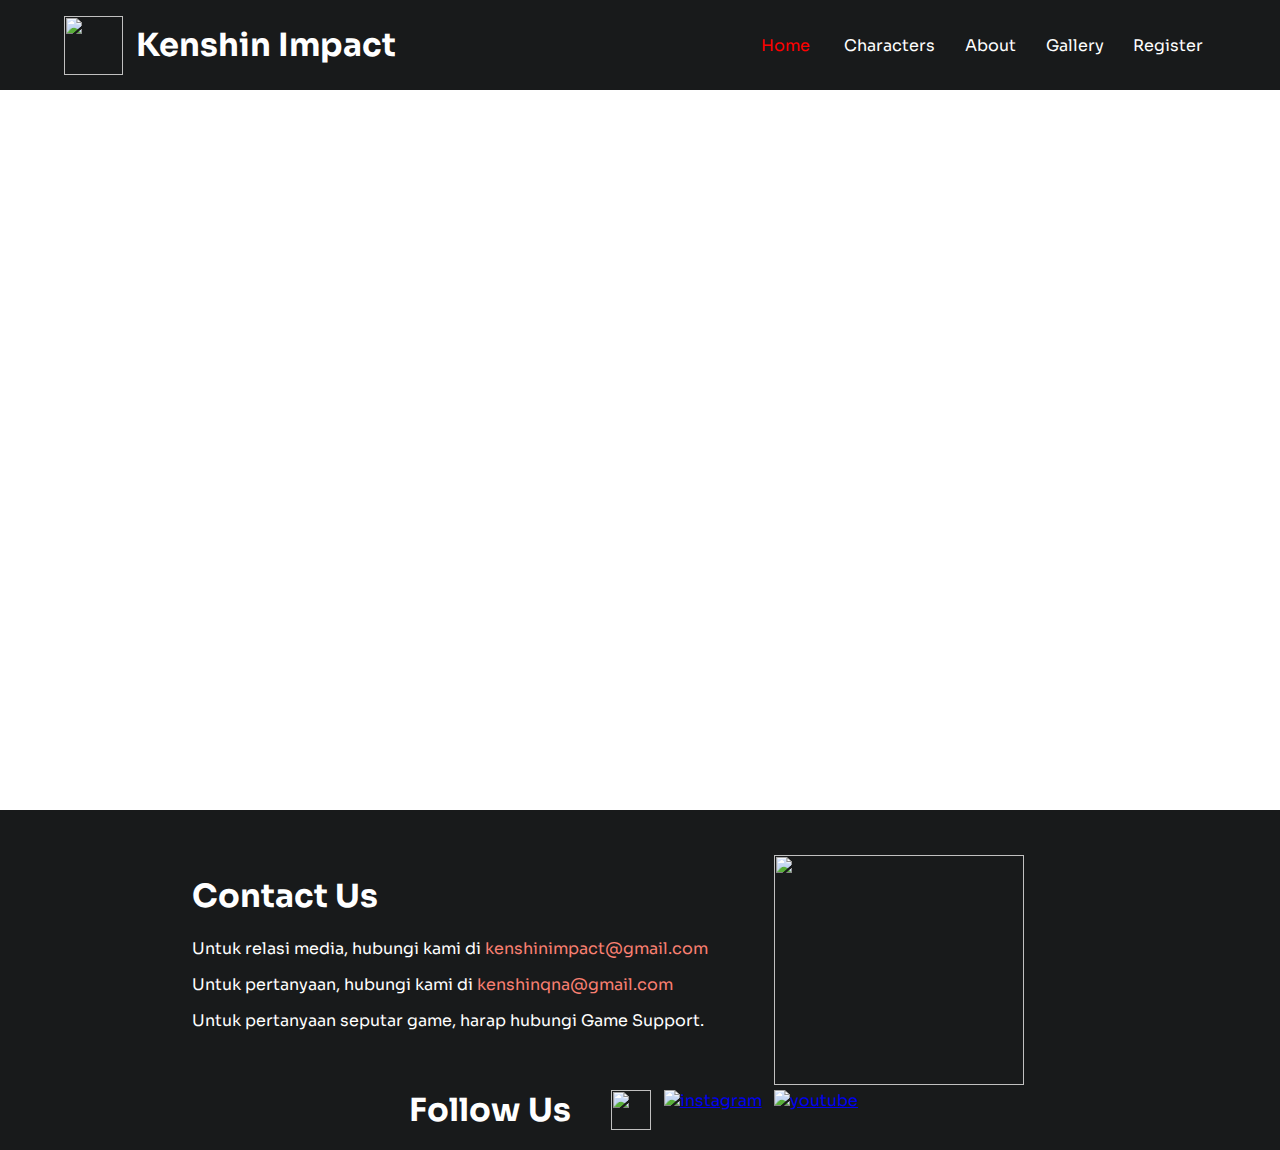
==== index.html @ 2a4b1d4e "Fix form" ====
<!DOCTYPE html>
<html lang="en">
<head>
    <meta charset="UTF-8">
    <meta http-equiv="X-UA-Compatible" content="IE=edge">
    <meta name="viewport" content="width=device-width, initial-scale=1.0">
    <title>Home Page</title>

    <link rel="stylesheet" href="style.css">
    <link rel="stylesheet" href="content-index.css">
    <link rel="preconnect" href="https://fonts.gstatic.com">
    <link href="https://fonts.googleapis.com/css2?family=Sora&display=swap" rel="stylesheet">

    <script src="https://ajax.googleapis.com/ajax/libs/jquery/3.5.1/jquery.min.js"></script>

</head>
<body>
    
    <div class="header">
        <div class="logo-left">
            <img src="assets/logo.png" alt="">

            <div class="title">
                <h1>Kenshin Impact</h1>
            </div>    
        </div>
        <div class="navbar-right">
            <a href="index.html" id="nav-active">Home</a>
            <a href="#">Characters</a>
            <a href="#">About</a>
            <a href="#">Gallery</a>
            <a href="register.html" >Register</a>
        </div>
    </div>

    <div class="content-index">
        <div class="slider">
            
        </div>
    </div>

    <div class="footer">
        <div class="contact-us">
            
            <div class="contact-us-left">
                <h1>Contact Us</h1>
                <p>Untuk relasi media, hubungi kami di <a href="mailto: kenshinimpact@gmail.com">kenshinimpact@gmail.com</a></p>
                <p>Untuk pertanyaan, hubungi kami di <a href = "mailto: kenshinqna@gmail.com">kenshinqna@gmail.com</a></p>
                <p>Untuk pertanyaan seputar game, harap hubungi Game Support.</p>
            </div>

            <div class="contact-us-right">
                <img src="assets/contactus.png" alt="">
            </div>

        </div>

        <div class="follow-us">
            <h1>Follow Us</h1>
            
            <a href="https://www.facebook.com/"><img src="assets/fb.png"></a>

            <a href="https://www.instagram.com/"><img src="assets/instagram.png" alt="instagram" srcset=""></a>
            
            <a href="https://www.youtube.com""><img src="assets/yt.png" alt="youtube" srcset=""></a>
        </div>

    </div>

</body>
</html>
---- style.css ----
body{
    margin : 0px;
    padding : 0px;
    font-family: 'Sora', sans-serif;
    text-decoration: none;
}

#nav-active{
    color: red;
    /* border: 5px red solid; */
    padding: 5px;
    /* border-radius: 10px; */
    /* background-color: rgb(252, 117, 117); */
    /* font-size:100px; */
}

.navbar-right a:hover{
    color: rgb(241, 99, 123);
}

.header{
    display : flex;
    flex-direction : row;
    justify-content : space-between;
    align-items : center;
    background-color :rgb(24, 26, 27);
    padding-inline: 5vw;
    height: 10vh;
    color : white;
    /* background image  */
}

.title{
    padding-left : 1vw;
}

.logo-left{
    display : flex;
    flex-direction : row;
    color: white;
    align-items: center;
}

.navbar-right a{
    text-decoration: none;
    margin-inline: 1vw;
    color : white;
}

.logo-left img{
    width : 59px;
    height : 59px;
}

.slider{
    height : 720px;
    /* background-color: blue; */
}

.footer{
    display : flex;
    flex-direction : column;
    background-color : rgb(24, 26, 27);;
    color : white;
}


.contact-us a{
    text-decoration: none;
    color : salmon;
}

.contact-us-right img{
    width: 250px;
    height: 230px;
}

.contact-us{
    display : flex;
    flex-direction : row;
    justify-content: space-between;
    margin-top : 5vh;
    margin-left: 15vw;
    margin-right: 20vw;
    
}

.social-media{
    display : flex;
    text-decoration: none;
    flex-direction : row;
    background : darkorange;
    height : 50px;
}

.follow-us h1{
    margin: 0;
    padding: 0;
    margin-bottom: 20px;
    margin-right: 40px;
}

.follow-us{
    display : flex;
    flex-direction : row;
    margin-top: 0;
    padding-top: 0;
    justify-content: center;
    /* margin-left : 15vw; */
}

.follow-us a{
    padding-right: 1vw;
}

.follow-us img{
    width : 40px;
    height : 40px;
}

.contact-us-left p{
    margin-block: 15px;
}

/* 
.content{
    display : flex;
    flex-direction : column;
    align-items : center;
} */
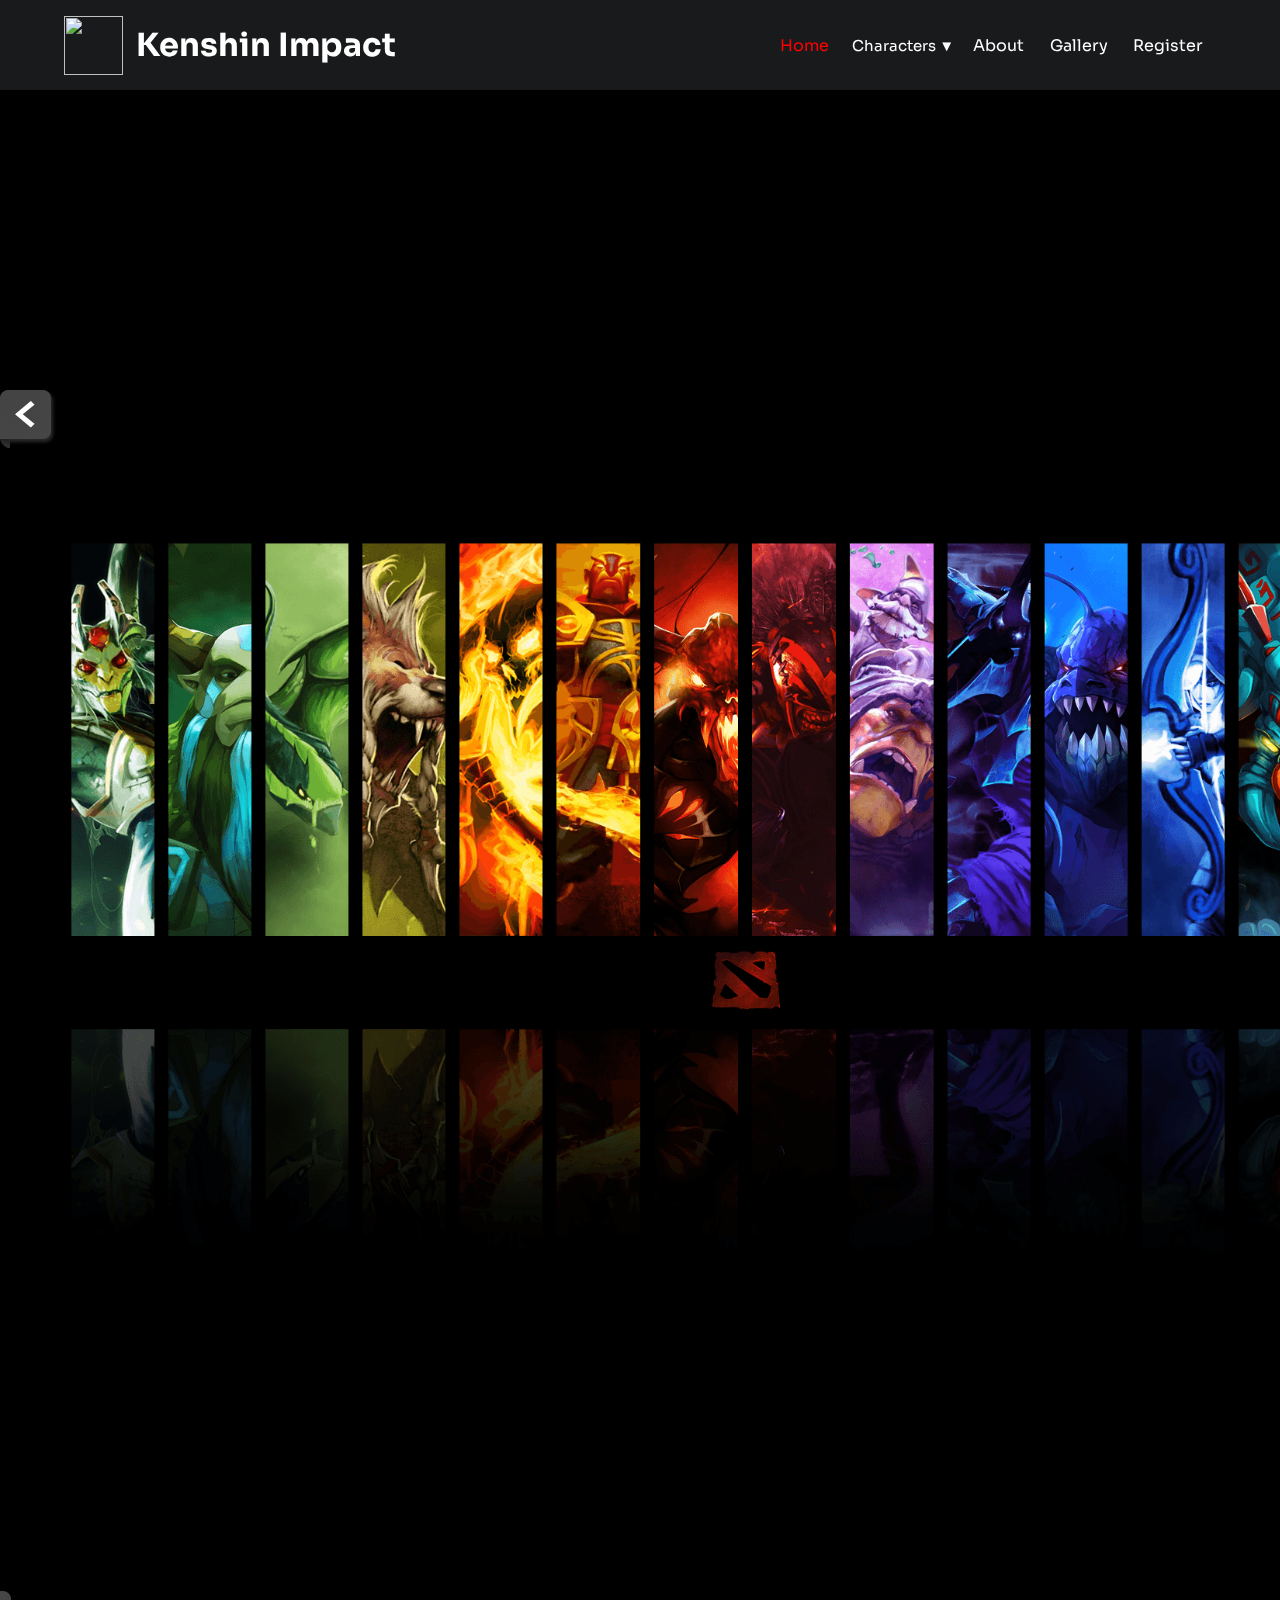
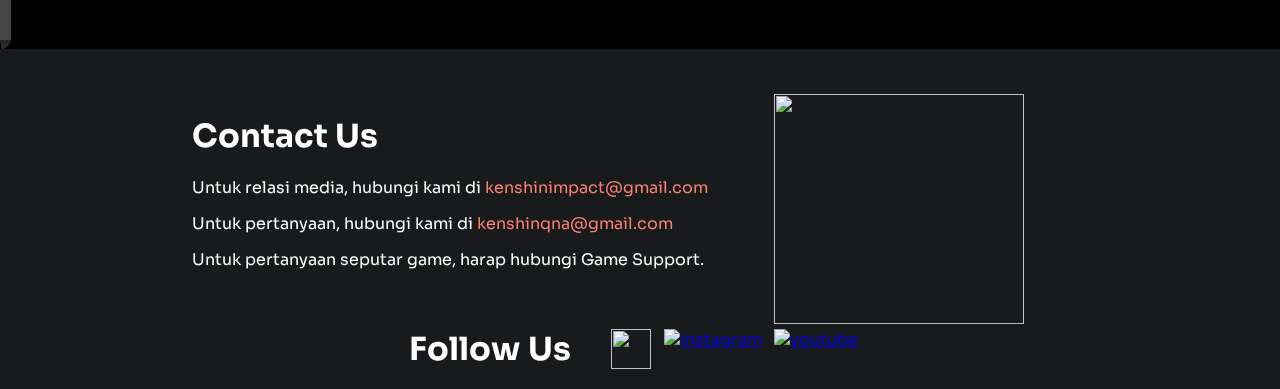
==== commit 715070ca: "fix form active msg" ====
--- a/index.html
+++ b/index.html
@@ -12,6 +12,7 @@
     <link href="https://fonts.googleapis.com/css2?family=Sora&display=swap" rel="stylesheet">
 
     <script src="https://ajax.googleapis.com/ajax/libs/jquery/3.5.1/jquery.min.js"></script>
+    <script src="slider.js"></script>
 
 </head>
 <body>
@@ -26,7 +27,16 @@
         </div>
         <div class="navbar-right">
             <a href="index.html" id="nav-active">Home</a>
-            <a href="#">Characters</a>
+
+            <div class="dropdown">
+                <button>Characters ▼</button>
+                <div class="dropdown-content">
+                    <a href="#">Character 1</a>
+                    <a href="#">Character 2</a>
+                    <a href="#">Character 3</a>
+                </div>
+            </div>
+            
             <a href="#">About</a>
             <a href="#">Gallery</a>
             <a href="register.html" >Register</a>
@@ -34,9 +44,21 @@
     </div>
 
     <div class="content-index">
-        <div class="slider">
-            
+        <div class="slider-outer">
+            <img src="assets/arrow-left.png" alt="" class="prev">
+            <div class="slider-inner">
+                <img src="assets/slider1.png" alt="" class="active">
+                
+                <img src="assets/slider2.jpg" alt="" srcset="">
+                <img src="assets/slider3.jpg" alt="" srcset="">
+                
+            </div>
+            <img src="assets/arrow-right.png" alt="" class = "next">
         </div>
+    </div>
+
+    <div class="game-info">
+        
     </div>
 
     <div class="footer">
--- a/style.css
+++ b/style.css
@@ -34,6 +34,89 @@
     padding-left : 1vw;
 }
 
+.navbar-right{
+    display: flex;
+    flex-direction: row;
+    align-items: center;
+    /* justify-content: center; */
+}
+
+.dropdown-content a{
+    display: block;
+    text-decoration: none;
+    color: black;
+    /* z-index: 1000; */
+    margin-block: 2vh;
+}
+
+.dropdown-content{
+    display : none;
+    background : bisque;
+    position: absolute;
+    width: 10vw;
+    top : 3vh;
+    /* right: 0.2px; */
+    /* right: 0vw; */
+    left : 0vw;
+    /* z-index: 1000; */
+}
+
+.dropdown button{
+    background : transparent;
+    color: white;
+    border: none;
+    font-family: 'Sora', sans-serif;
+    font-size: 15px;
+    z-index: 1000;
+}
+
+.dropdown button:hover{
+    color: rgb(241, 99, 123);
+}
+
+.dropdown:hover .dropdown-content{
+    display : block;
+    /* background-color: red; */
+    background : rgb(24, 26, 27);   
+    /* height: 8vh; */
+   
+
+}
+
+.dropdown{
+    height : 100%;
+    display : flex;
+    flex-direction: column;
+    justify-content: center;
+    position: relative;
+    z-index: 1000;
+ }
+
+.dropdown-content a:hover{
+    color: rgb(241, 99, 123);
+    z-index: 1000;
+}
+
+@media screen and (max-height: 100px){
+    body{
+        background-color: red;
+    }
+
+    .header{
+        flex-direction : column;
+    }
+
+    .dropdown-content{
+        position: static;
+    }
+
+    .dropdown{
+        position: static;
+    }
+
+}
+
+
 .logo-left{
     display : flex;
     flex-direction : row;
--- a/content-index.css
+++ b/content-index.css
@@ -0,0 +1,47 @@
+.content-index{
+    /* width: 1490px; */
+    /* height: 700; */
+    margin: 0px auto;
+    overflow: auto;
+    background-color: black;
+    /* height: 1200px; */
+    
+}
+
+.slider-inner{
+    width: 1490px;
+    height: 700;
+    position: relative;
+    overflow: hidden;
+    float: left;
+    /* padding: 3px; */
+}
+
+.slider-inner img{
+    display: none;
+    width: 1490px;
+    height: 700;
+}
+
+.slider-inner img.active{
+    display: inline-block;
+}
+
+.prev, .next{
+    float: left;
+    margin-top: 300px;
+    cursor: pointer;
+}
+
+.prev{
+    position: relative;
+    margin-right: -45px;
+    z-index: 100;
+}
+
+.next{
+    position: relative;
+    margin-left: -45px;
+    z-index: 100;
+}
+
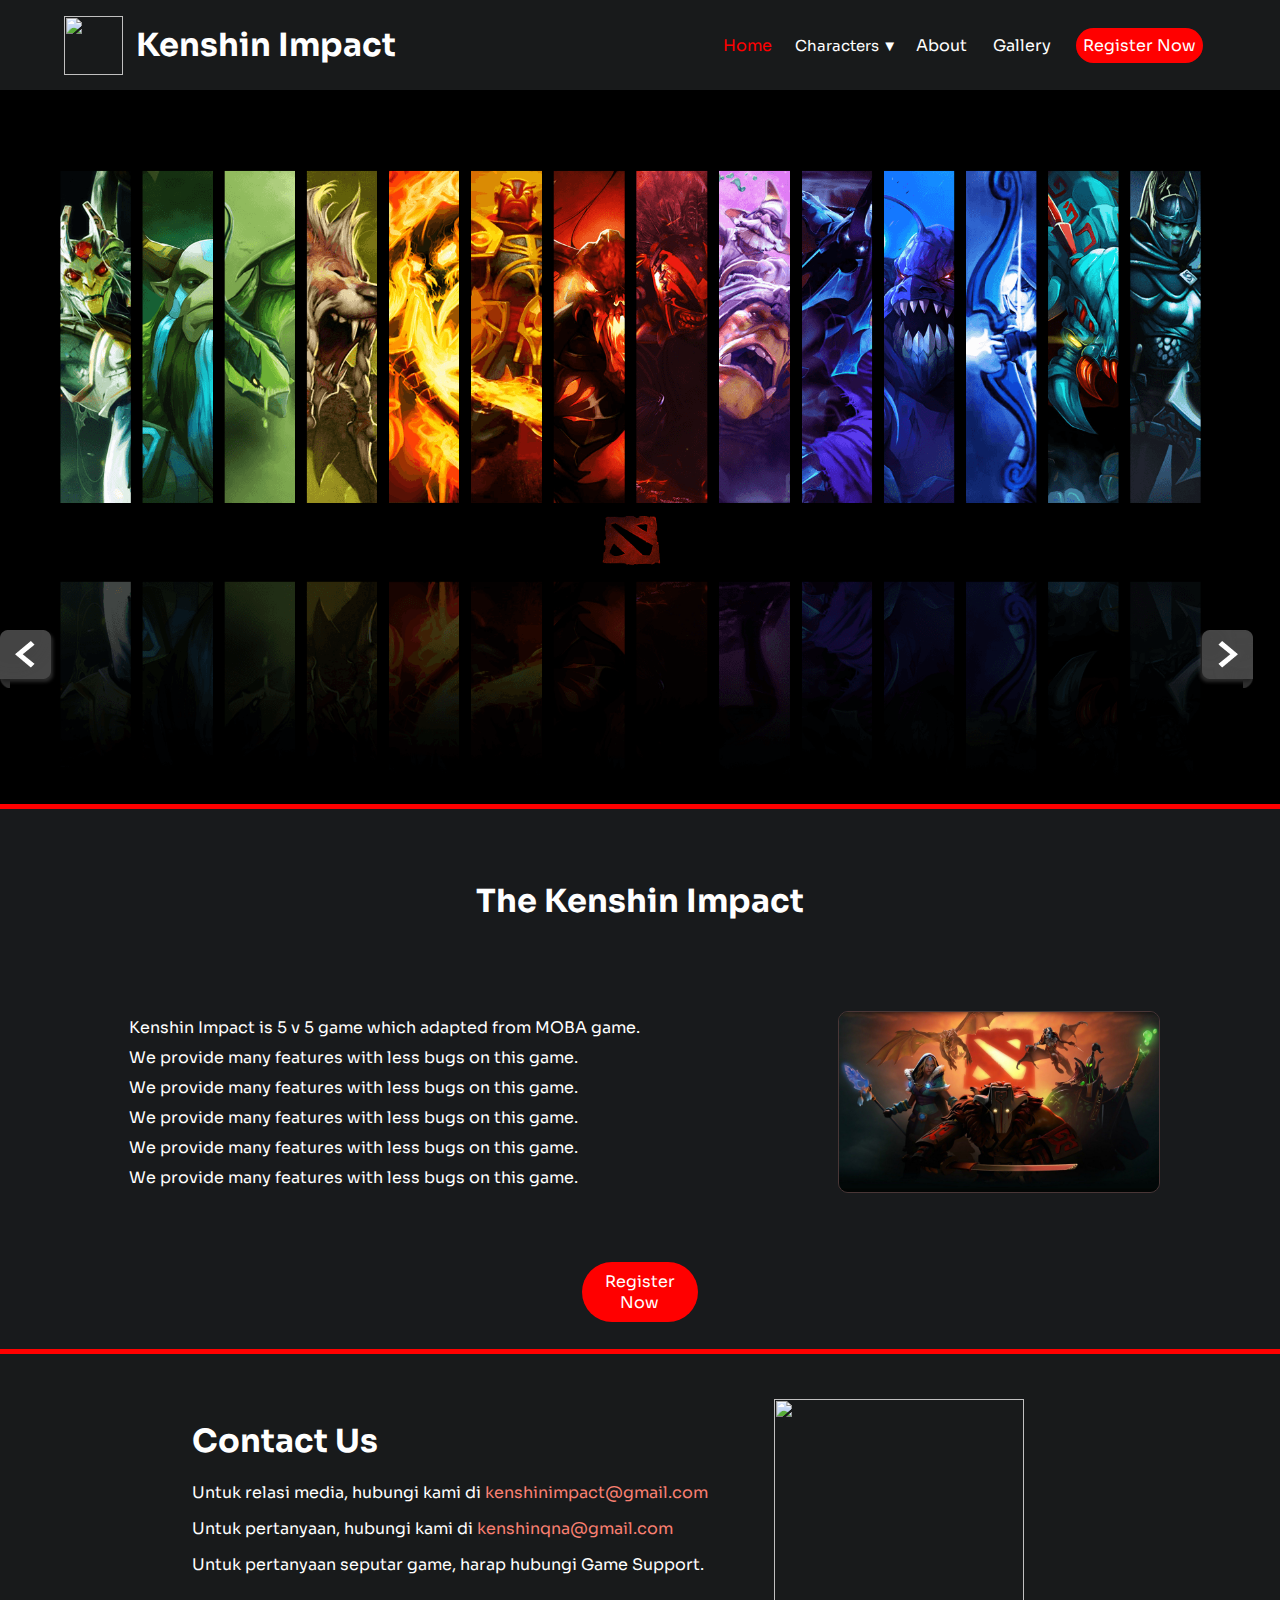
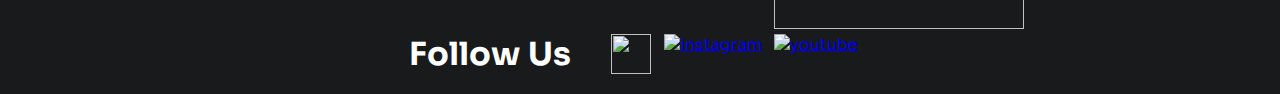
==== commit 15c1bb5e: "Merge pull request #5 from iBRabbit/index-changes" ====
--- a/index.html
+++ b/index.html
@@ -11,7 +11,7 @@
     <link rel="preconnect" href="https://fonts.gstatic.com">
     <link href="https://fonts.googleapis.com/css2?family=Sora&display=swap" rel="stylesheet">
 
-    <script src="https://ajax.googleapis.com/ajax/libs/jquery/3.5.1/jquery.min.js"></script>
+    <script src="Jquery.js"></script>
     <script src="slider.js"></script>
 
 </head>
@@ -31,15 +31,15 @@
             <div class="dropdown">
                 <button>Characters ▼</button>
                 <div class="dropdown-content">
-                    <a href="#">Character 1</a>
-                    <a href="#">Character 2</a>
-                    <a href="#">Character 3</a>
+                    <a href="Character_1.html">Character 1</a>
+                    <a href="Character_2.html">Character 2</a>
+                    <a href="Character_3.html">Character 3</a>
                 </div>
             </div>
             
-            <a href="#">About</a>
-            <a href="#">Gallery</a>
-            <a href="register.html" >Register</a>
+            <a href="about.html">About</a>
+            <a href="gallery.html">Gallery</a>
+            <a href="register.html" id="register">Register Now</a>
         </div>
     </div>
 
@@ -57,8 +57,29 @@
         </div>
     </div>
 
-    <div class="game-info">
-        
+    <div class="join">
+        <h1>The Kenshin Impact</h1>
+
+        <div class="join-inner">
+            <div class="join-left">
+            
+                <p>Kenshin Impact is 5 v 5 game which adapted from MOBA game.</p>
+                <p>We provide many features with less bugs on this game.</p>
+                <p>We provide many features with less bugs on this game.</p>
+                <p>We provide many features with less bugs on this game.</p>
+                <p>We provide many features with less bugs on this game.</p>
+                <p>We provide many features with less bugs on this game.</p>
+                <!-- <p>Lorem ipsum, dolor sit amet consectetur adipisicing elit. Earum, voluptatem? Eos maxime optio quas voluptatum accusantium asperiores dolores ut ipsam laborum, earum molestias nisi facilis obcaecati laudantium doloremque sunt nemo, dicta incidunt magni, cupiditate vel fugit. Necessitatibus, laudantium. Eveniet aut quibusdam ea quidem numquam quos enim explicabo fuga dolorum nesciunt!</p> -->
+            </div>
+    
+            <div class="join-right">
+                <img src="assets/slider2.jpg" alt="" srcset="">
+            </div>
+    
+        </div>
+
+        <a href="register.html" class ="register-index">Register Now</a>
+
     </div>
 
     <div class="footer">
--- a/style.css
+++ b/style.css
@@ -205,6 +205,19 @@
     margin-block: 15px;
 }
 
+#register{
+    /* border: 1px solid ; */
+    background-color: red;
+    border-radius: 40px;
+    padding-block: 7px;
+    padding-inline: 7px;
+}
+
+#register:hover{
+    color: white;
+    background-color: darkred;
+}
+
 /* 
 .content{
     display : flex;
--- a/content-index.css
+++ b/content-index.css
@@ -9,8 +9,9 @@
 }
 
 .slider-inner{
-    width: 1490px;
-    height: 700;
+    /* width: 60vw; */
+    width: 98.5vw;
+    /* height: 30vh; */
     position: relative;
     overflow: hidden;
     float: left;
@@ -19,8 +20,8 @@
 
 .slider-inner img{
     display: none;
-    width: 1490px;
-    height: 700;
+    width: 98.5vw;
+    /* height: 50vh;     */
 }
 
 .slider-inner img.active{
@@ -29,19 +30,71 @@
 
 .prev, .next{
     float: left;
-    margin-top: 300px;
+    margin-top: 60vh;
     cursor: pointer;
 }
 
 .prev{
     position: relative;
-    margin-right: -45px;
+    margin-right: -5vw;
     z-index: 100;
 }
 
 .next{
     position: relative;
-    margin-left: -45px;
+    margin-left: -5vw;
     z-index: 100;
 }
 
+.join{
+    display: flex;
+    flex-direction: column;
+    height: 60vh;
+    background-color: rgb(24, 26, 28);
+    border-bottom: 5px solid red;
+    border-top: 5px solid red;
+    color: white;
+    /* align-items: center; */
+}
+
+.join-inner{
+    display: flex;
+    height: 60vh;
+    flex-direction: row;
+    justify-content: space-around;
+    margin-inline: 2vw;
+    align-items: center;
+}
+
+.join p{
+    margin: 1vh;
+}
+
+.join h1{
+    margin-top: 8vh;
+    text-align: center;
+}
+
+.join-right{
+    display: flex;
+    justify-content: center;
+}
+
+.join-right img{
+    width : 25vw;
+    border: rgb(73, 54, 54) 1px solid;
+    border-radius: 10px;
+}
+
+.register-index{
+    text-decoration: none;
+    color: white;
+    background-color: red;
+    /* margin-bottom: 5vh; */
+    width: 7.6vw;
+    border-radius: 50px;
+    padding: 1vh;
+    margin: auto;   
+    margin-bottom: 3vh;
+    text-align: center;
+}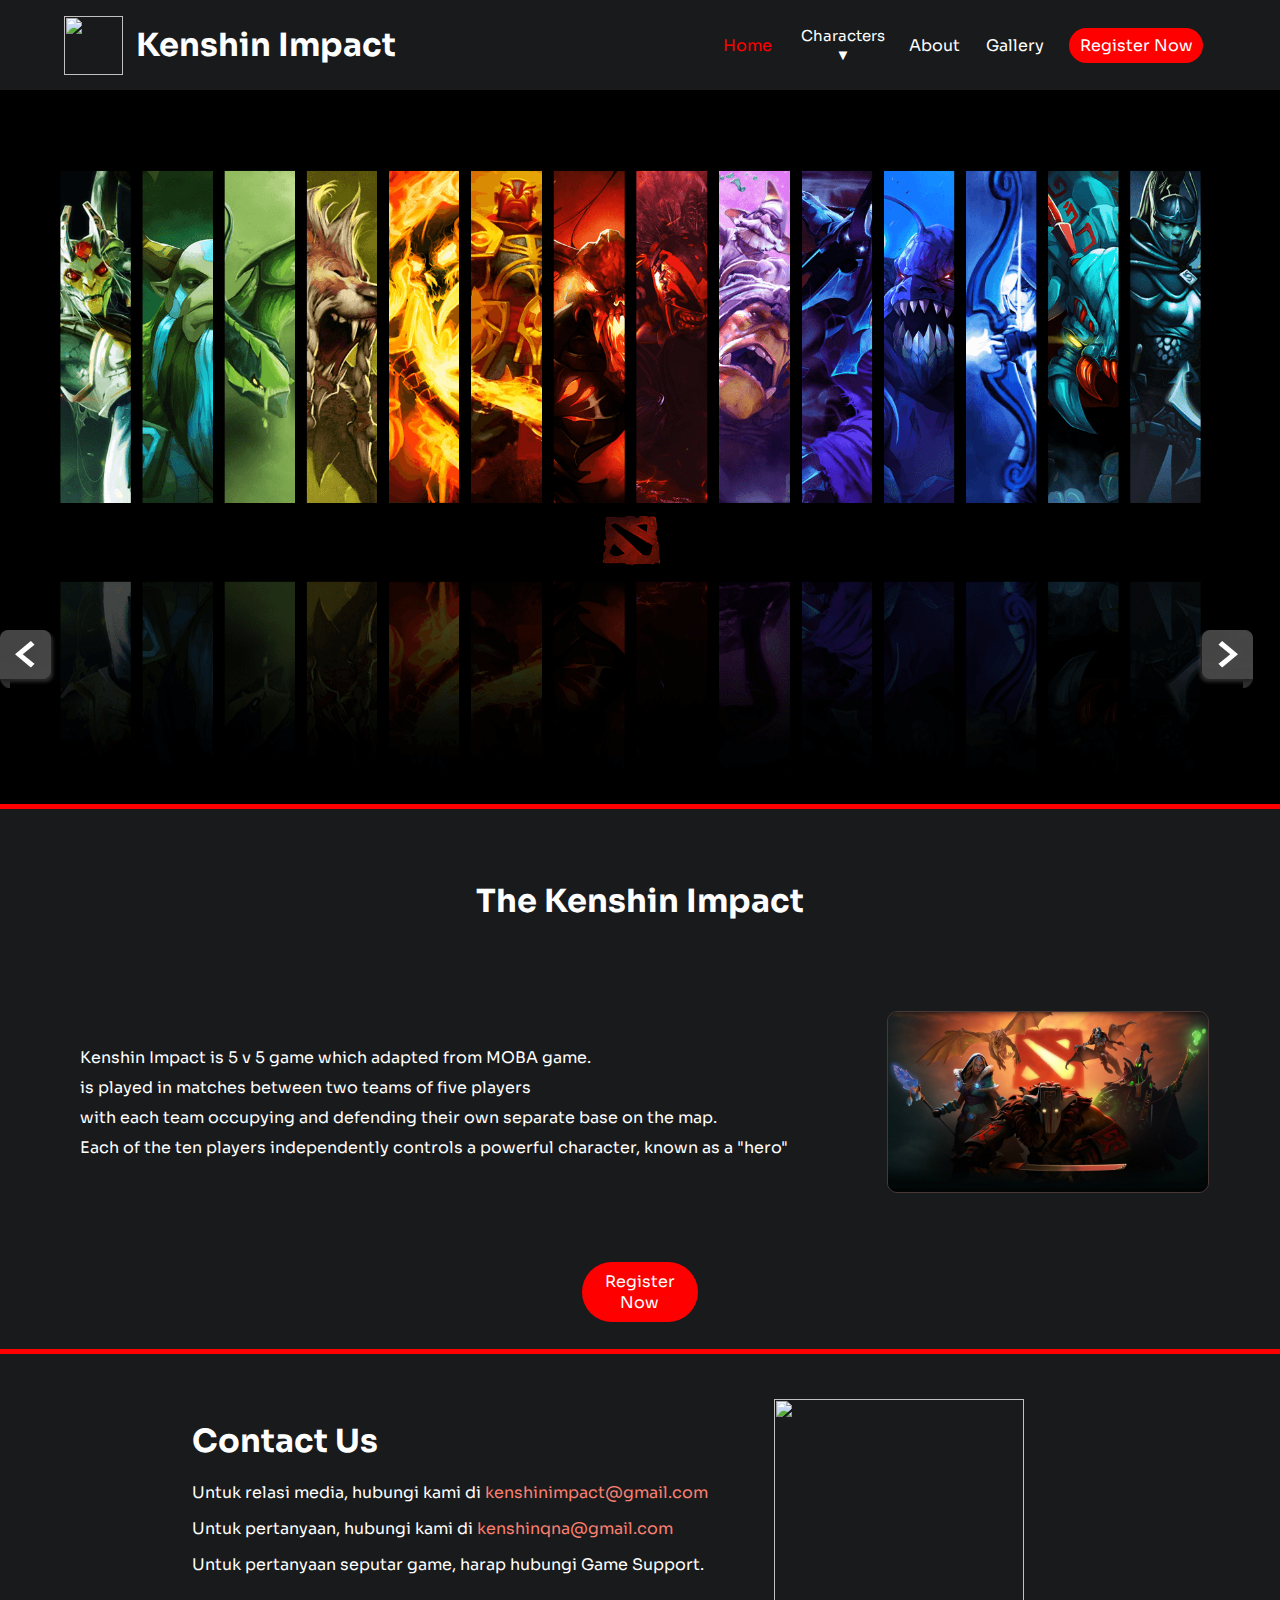
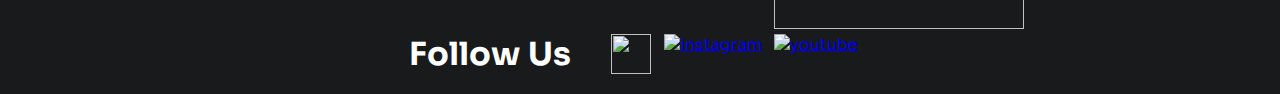
==== commit fd6d57af: "karakter about" ====
--- a/index.html
+++ b/index.html
@@ -31,9 +31,9 @@
             <div class="dropdown">
                 <button>Characters ▼</button>
                 <div class="dropdown-content">
-                    <a href="Character_1.html">Character 1</a>
-                    <a href="Character_2.html">Character 2</a>
-                    <a href="Character_3.html">Character 3</a>
+                    <a href="Character_1.html">Fighter</a>
+                    <a href="Character_2.html">Mage</a>
+                    <a href="Character_3.html">Assassin</a>
                 </div>
             </div>
             
@@ -64,12 +64,10 @@
             <div class="join-left">
             
                 <p>Kenshin Impact is 5 v 5 game which adapted from MOBA game.</p>
-                <p>We provide many features with less bugs on this game.</p>
-                <p>We provide many features with less bugs on this game.</p>
-                <p>We provide many features with less bugs on this game.</p>
-                <p>We provide many features with less bugs on this game.</p>
-                <p>We provide many features with less bugs on this game.</p>
-                <!-- <p>Lorem ipsum, dolor sit amet consectetur adipisicing elit. Earum, voluptatem? Eos maxime optio quas voluptatum accusantium asperiores dolores ut ipsam laborum, earum molestias nisi facilis obcaecati laudantium doloremque sunt nemo, dicta incidunt magni, cupiditate vel fugit. Necessitatibus, laudantium. Eveniet aut quibusdam ea quidem numquam quos enim explicabo fuga dolorum nesciunt!</p> -->
+                <p>is played in matches between two teams of five players </p>
+                <p>with each team occupying and defending their own separate base on the map. </p>
+                <p>Each of the ten players independently controls a powerful character, known as a "hero" </p>
+
             </div>
     
             <div class="join-right">
--- a/style.css
+++ b/style.css
@@ -27,6 +27,8 @@
     padding-inline: 5vw;
     height: 10vh;
     color : white;
+    /* border-top: solid 5px rgb(46, 46, 46); */
+    /* border-bottom: solid 5px red; */
     /* background image  */
 }
 
@@ -53,8 +55,8 @@
     display : none;
     background : bisque;
     position: absolute;
-    width: 10vw;
-    top : 3vh;
+    width: 9vw;
+    top : 5vh;
     /* right: 0.2px; */
     /* right: 0vw; */
     left : 0vw;
@@ -79,8 +81,6 @@
     /* background-color: red; */
     background : rgb(24, 26, 27);   
     /* height: 8vh; */
-   
-
 }
 
 .dropdown{
@@ -97,25 +97,6 @@
     z-index: 1000;
 }
 
-@media screen and (max-height: 100px){
-    body{
-        background-color: red;
-    }
-
-    .header{
-        flex-direction : column;
-    }
-
-    .dropdown-content{
-        position: static;
-    }
-
-    .dropdown{
-        position: static;
-    }
-
-}
-
 
 .logo-left{
     display : flex;
@@ -208,9 +189,12 @@
 #register{
     /* border: 1px solid ; */
     background-color: red;
+    align-items: center;
+    text-align: center;
     border-radius: 40px;
     padding-block: 7px;
     padding-inline: 7px;
+    width: 25%;
 }
 
 #register:hover{
@@ -218,9 +202,36 @@
     background-color: darkred;
 }
 
-/* 
-.content{
-    display : flex;
-    flex-direction : column;
-    align-items : center;
-} */+
+@media screen and (max-width: 800px){
+
+    .header{
+        display: flex;
+        flex-direction : column;
+        height : 100%;
+        padding-bottom : 2vh;
+    }
+
+    .dropdown-content{
+        top :  6vh;
+        width: 20vw;
+        /* position: static; */
+    }
+    
+    .contact-us-right img{
+        width: 150px;
+        height: 130px;
+    }
+    
+}
+
+@media screen and (min-height: 800px){
+
+    .dropdown-content{
+        top :  80%;
+        position: static;
+    }
+    
+}
+
+
